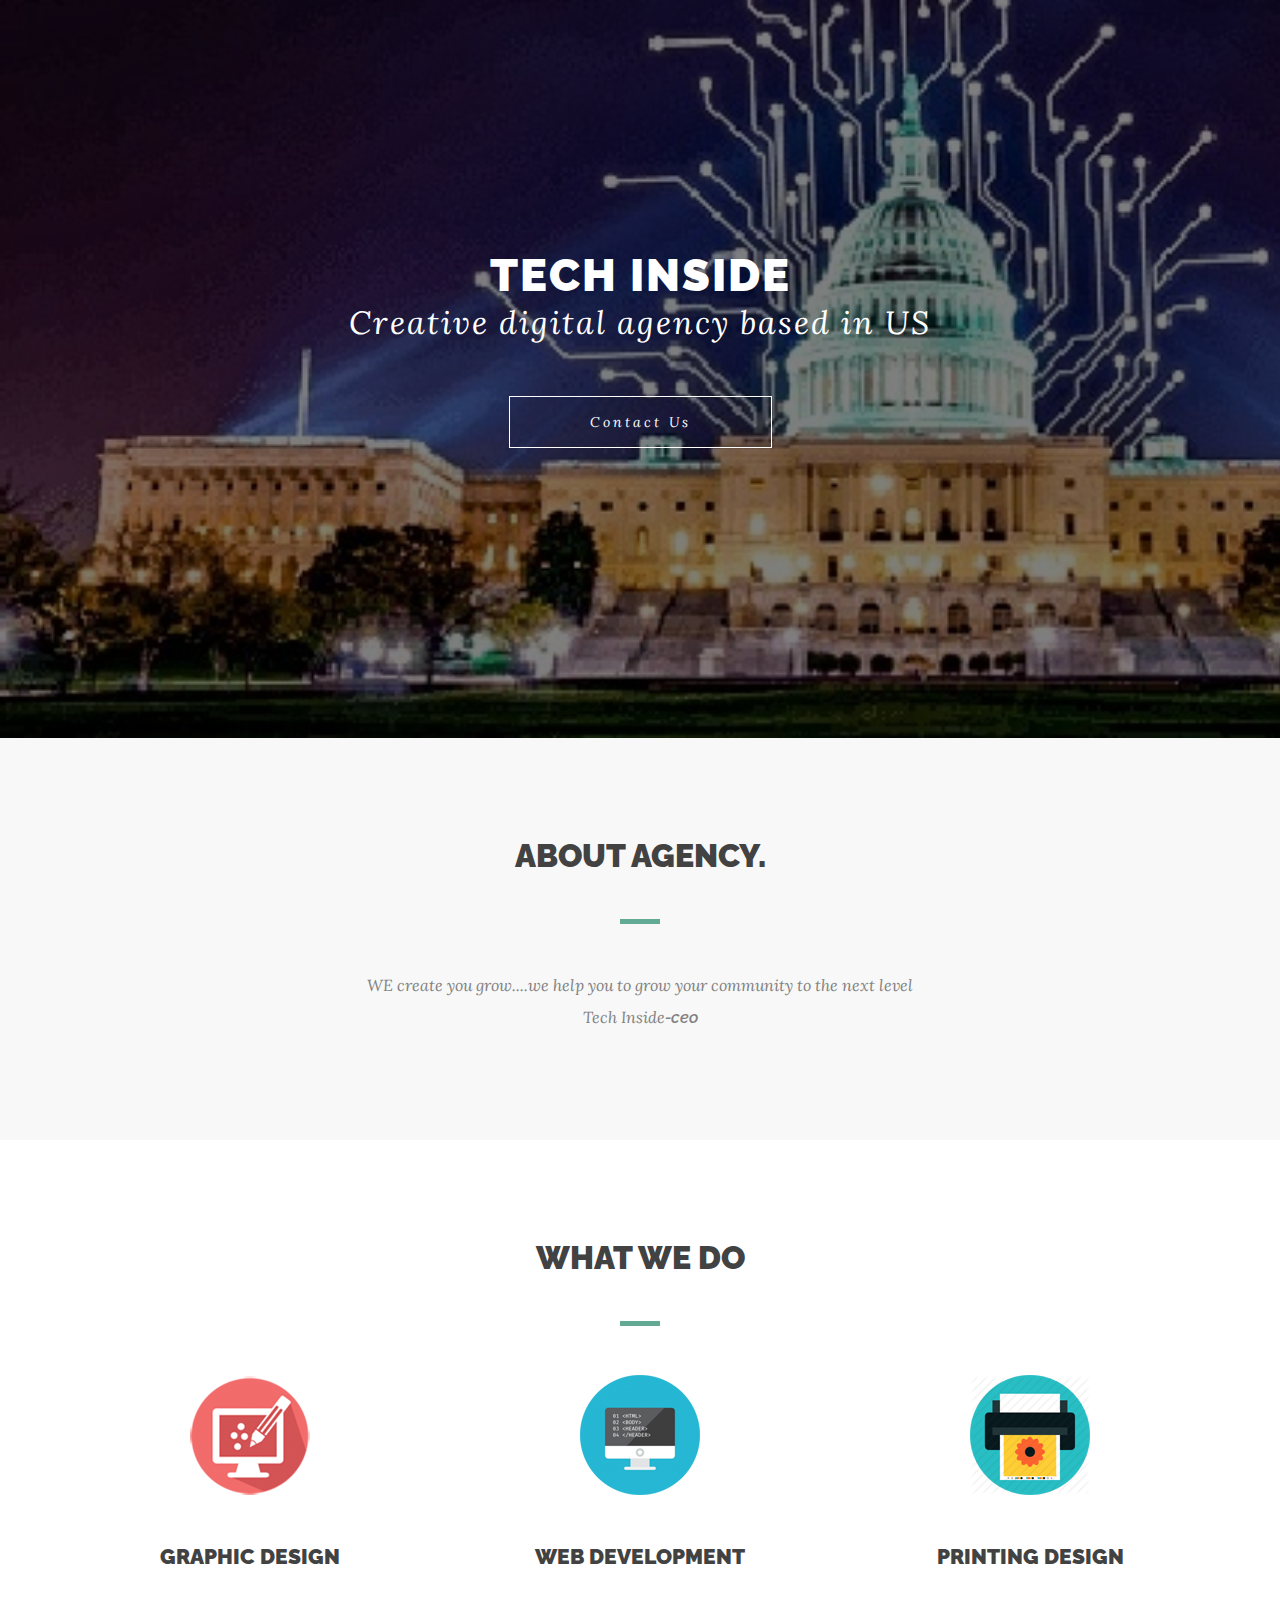
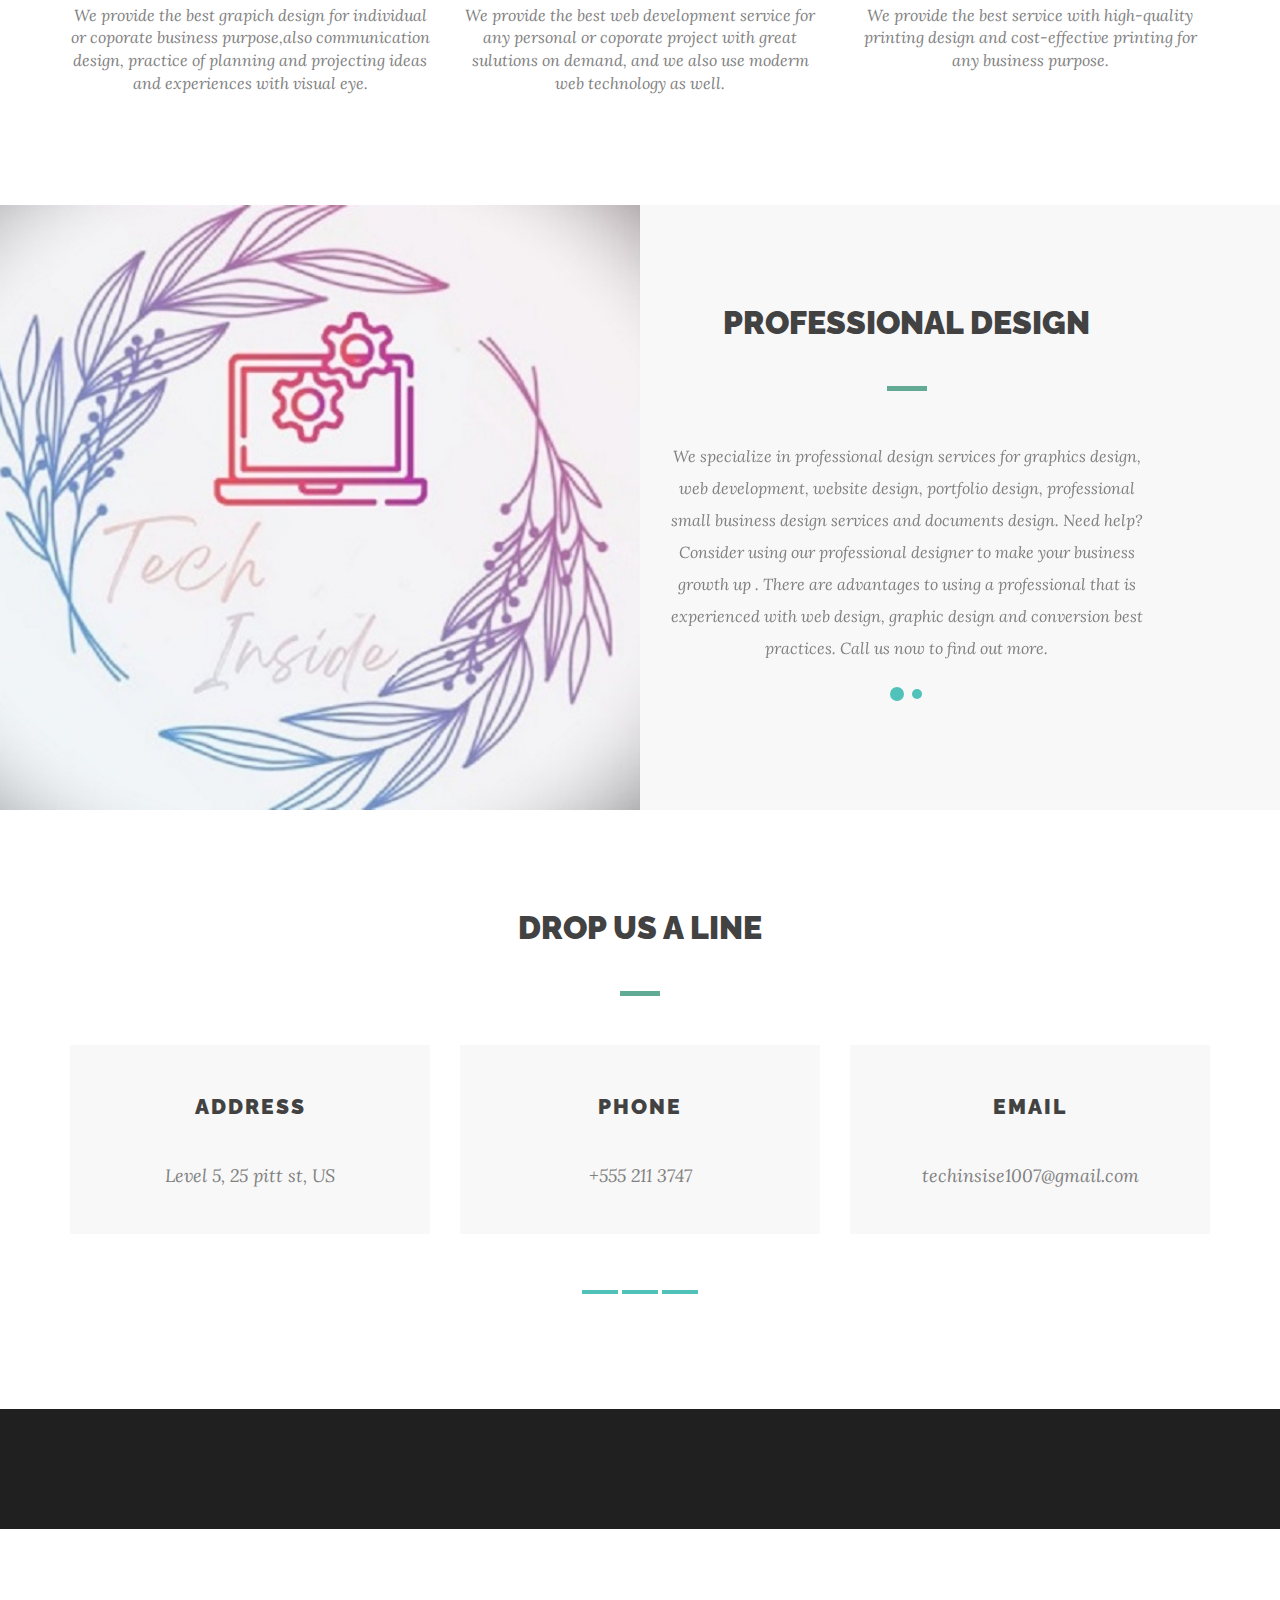
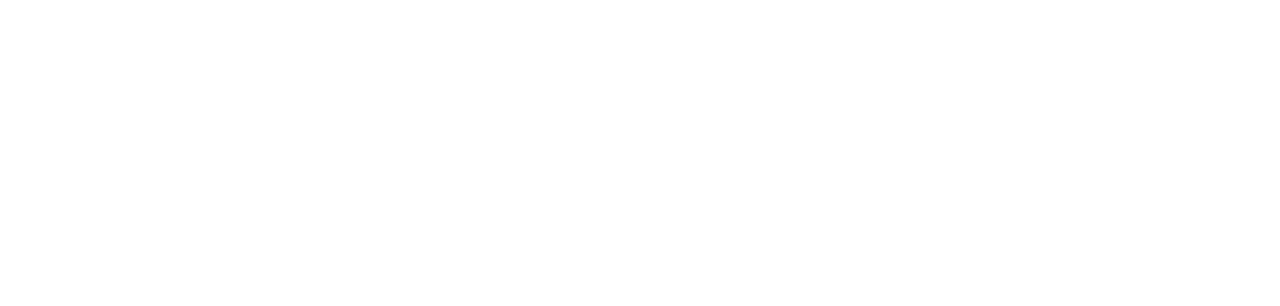
==== Website/index.html @ 8a3dfcd0 "scriptech changes" ====
<!DOCTYPE html>
<html lang="en">
    <head>
        <meta charset="utf-8">
        <meta http-equiv="X-UA-Compatible" content="IE=edge">
        <meta name="viewport" content="width=device-width, initial-scale=1">

        <title>Tech Inside | Home</title>

        <link href="assets/css/bootstrap.min.css" rel="stylesheet">
        <link href="assets/css/bootstrap-theme.min.css" rel="stylesheet">

        <link href="assets/css/owl.carousel.css" rel="stylesheet">
        <link href="assets/css/owl.theme.default.min.css" rel="stylesheet">

        <link href="assets/css/magnific-popup.css" rel="stylesheet">

        <link href="assets/css/style.css" rel="stylesheet">


        <!--[if lt IE 9]>
        <script src="https://oss.maxcdn.com/html5shiv/3.7.3/html5shiv.min.js"></script>
        <script src="https://oss.maxcdn.com/respond/1.4.2/respond.min.js"></script>
        <![endif]-->
    </head>
    <body>
        <div id="menu-item" class="menu-item hide-menu">
            <div class="container">
                <ul>
                    <a href="index.html"><li>home</li></a>
                    <a href="#about"><li>about</li></a>
                    <a href="#contact"><li>contact</li></a>
                    <a href="elements.html"><li>Employee Portal</li>
                    </a>
                </ul>
            </div>
        </div>
        <div class="main">
            <header class="bg-img header">
                <nav class="navbar navbar-default navbar-ubutia">
                    <div class="container">
                        <div class="navigation-bar">
                            <div class="row">
                                <div class="col-xs-6">
                                    <div class="logo"></div>
                                </div>
                                <div class="col-xs-6 text-right">
                                    <div class="menu m">
                                        <a href="#"><span class="ion-navicon _ion-android-menu"></span></a>
                                    </div>
                                </div>
                            </div>
                        </div>
                    </div>
                </nav>
                <div class="container">
                    <div class="row">
                        <div class="intro-box">
                            <div class="intro">
                              <h1>Tech Inside</h1>
                                <p>Creative digital agency based in US</p>
                                <a class="btn ubutia-btn" href="#contact">Contact Us</a>
                            </div>
                        </div>
                    </div>
                </div>
            </header>
            <section id="about" class="about section">
                <div class="container">
                    <div class="row">
                            <div class="col-sm-8 col-sm-offset-2">
                            <h2 class="title">About agency.                            </h2>
                            <p>WE create you grow....we help you to grow your community to the next level</p>
                            <p>Tech Inside<span>-ceo</span> </p>
                        </div>
                    </div>
                </div>
            </section>
            <section class="purpose section">
                <div class="container">
                    <h2 class="title">What we do</h2>
                    <div class="row">
                        <div class="col-sm-4">
                            <div class="ubutia-card">
                                <div class="ubutia-card-header">
                                    <div class="card-icon">
                                        <span class="graphic-design" aria-hidden="true"></span>
                                    </div>
                                </div>
                                <div class="ubutia-card-content">
                                    <h3>Graphic Design</h3>
                                    <p>
                                       We provide the best grapich design for individual or coporate business purpose,also communication design, practice of planning and projecting ideas and experiences with visual eye.
                                    </p>
                                </div>
                            </div>
                        </div>
                        <div class="col-sm-4">
                            <div class="ubutia-card">
                                <div class="ubutia-card-header">
                                    <div class="card-icon">
                                        <span class="webdevelopment" aria-hidden="true"></span>
                                    </div>
                                </div>
                                <div class="ubutia-card-content">
                                    <h3>Web Development</h3>
                                    <p>
                                        We provide the best web development service for any personal or coporate project with great sulutions on demand, and we also use moderm web technology as well.
                                    </p>
                                </div>
                            </div>
                        </div>
                        <div class="col-sm-4">
                            <div class="ubutia-card">
                                <div class="ubutia-card-header">
                                    <div class="card-icon">
                                        <span class="printing" aria-hidden="true"></span>
                                    </div>
                                </div>
                                <div class="ubutia-card-content">
                                    <h3>Printing Design</h3>
                                    <p>
                                        We provide the best service with high-quality printing design and cost-effective printing for any business purpose.
                                    </p>
                                </div>
                            </div>
                        </div>
                    </div>
                </div>
            </section>
            <section id="expertise" class="expert">
                <div class="container-fluid">
                    <div class="row">
                        <div class="col-sm-6 bg-img">
                            <div></div>
                        </div>
                        <div class="col-sm-5 section">
                            <h2 class="title">Professional Design</h2>
                            <div id="expert-slider" class="owl-carousel">
                                <div class="item">
                                    <p>
                                       We specialize in professional design services for graphics design, web development, website design, portfolio design, professional small business design services and documents design. Need help? Consider using our professional designer to make your business growth up . There are advantages to using a professional that is experienced with web design, graphic design and conversion best practices. Call us now to find out more.
                                    </p>
                                </div>
                                <div class="item">
                                    <p>
                                         We specialize in professional design services for graphics design, web development, website design, portfolio design, professional small business design services and documents design. Need help? Consider using our professional designer to make your business growth up . There are advantages to using a professional that is experienced with web design, graphic design and conversion best practices. Call us now to find out more.
                                    </p>
                                </div>
                            </div>
                        </div>
                    </div>
                </div>
            </section>
            <section id="contact" class="contact section">
                <div class="container">
                    <h2 class="title">Drop us a line</h2>
                    <div class="row">
                        <div class="col-sm-4">
                            <div class="ubutia-card">
                                <div class="ubutia-card-header">
                                        <span class="fa fa-map-o" aria-hidden="true"></span>
                                </div>
                                <div class="ubutia-card-content">
                                    <h3>Address</h3>
                                    <p>
                                        Level 5, 25 pitt st, US
                                    </p>
                                </div>
                            </div>
                        </div>
                        <div class="col-sm-4">
                            <div class="ubutia-card">
                                <div class="ubutia-card-header">
                                        <span class="fa fa-phone" aria-hidden="true"></span>
                                </div>
                                <div class="ubutia-card-content">
                                    <h3>Phone</h3>
                                    <p>
                                        +555 211 3747
                                    </p>
                                </div>
                            </div>
                        </div>
                        <div class="col-sm-4">
                            <div class="ubutia-card">
                                <div class="ubutia-card-header">
                                        <span class="fa fa-paper-plane" aria-hidden="true"></span>
                                </div>
                                <div class="ubutia-card-content">
                                    <h3>Email</h3>
                                    <p>
                                        techinsise1007@gmail.com
                                    </p>
                                </div>
                            </div>
                        </div>
                        <div class="col-sm-12">
                            <div class="social-icons">
                                <ul>
                                    <a href="#"><li><span class="ion-social-facebook"></span></li></a>
                                    <a href="#"><li><span class="ion-social-twitter"></span></li></a>
                                    <a href="#"><li><span class="ion-social-pinterest"></span></li></a>
                                </ul>
                            </div>
                        </div>
                    </div>
                </div>
            </section>
            <footer class="footer">
                <div class="container">
                    <div class="row"></div>
                </div>
            </footer>
        </div>

        <script src="assets/js/jquery-3.1.1.js"></script>
        <script src="assets/js/bootstrap.min.js"></script>
        <script src="assets/js/owl.carousel.min.js"></script>
        <script src="assets/js/jquery.magnific-popup.js"></script>
        <script src="assets/js/script.js"></script>
    </body>
</html>
---- Website/assets/css/style.css ----
@import 'https://fonts.googleapis.com/css?family=Lora:400,400i,700|Raleway:300,600,700,900';
@import 'https://code.ionicframework.com/ionicons/2.0.1/css/ionicons.min.css';
/*Global Settings*/
body{
	font-family: 'Lora', serif;
}
h1, h2, h3, h4, h5, h6{
	font-family: 'Raleway', sans-serif;
	text-transform: uppercase;
	font-weight: 900;
	color: #424242;
	margin-bottom: 35px;
	margin-top: 0;
}
h1{
	font-size: 45px;
}
h2{
	font-size: 32px;
}
h3{
	font-size: 21px;
}
p{
	font-size: 16px;
	font-style: italic;
	color: #818181;
}
a{
	transition: all 0.3s ease-in-out;
}
section{
	text-align: center;
}
.blockquote p{
	font-size: 32px;
	line-height: 45px;
	padding-left: 30px;
	border-left: 3px solid #424242;
	color: #424242;
}

.title{
	position: relative;
	margin-bottom: 100px;
}
.title:after{
	content: '';
	height: 5px;
	width: 40px;
	background-color: #62aa94;
	position: absolute;
	top: 81px;
	left: calc(50% - 20px);
}

/*Bootstrap*/
.navbar-ubutia{
	background-image: none;
	background-color: transparent;
	margin-bottom: 0;
	border-radius: 0;
	border-color: transparent;
	transition: all 0.3s ease-in-out;
}
.form-control option{
	color: #424242;
}
.form-control{
	border-radius: 0;
	padding: 25px;
    font-size: 18px;
    font-style: italic;
    background-color: transparent;
    color: #424242;
    margin-bottom: 30px;
	border-color: #51c2b9;
}
.form-control:focus{
	border-color: #51c2b9;
	box-shadow: inset 0 1px 1px rgba(0,0,0,.075),0 0 8px rgba(81, 194, 185, 0.6);
}
.form-control::-webkit-input-placeholder {
    color: #fff;
}
.form-control:-moz-placeholder { /* Firefox 18- */
    color: #fff;  
}
.form-control::-moz-placeholder {  /* Firefox 19+ */
    color: #fff;  
}
.form-control:-ms-input-placeholder {  
    color: #fff;  
}

.element .form-control::-webkit-input-placeholder {
    color: #424242;
}
.element .form-control:-moz-placeholder { /* Firefox 18- */
    color: #424242;  
}
.element .form-control::-moz-placeholder {  /* Firefox 19+ */
    color: #424242;  
}
.element .form-control:-ms-input-placeholder {  
    color: #424242;  
}




/*Helper class*/
.mt80{
	margin-top: 80px;
}
.mb80{
	margin-bottom: 80px;
}
.mr60{
	margin-right: 60px;
}
.bg-img{
	background-size: cover;
	background-repeat: no-repeat;
	position: relative;
}
.bg-img div{
	z-index: 1;
	position: relative;
}
.bg-img:after{
	position: absolute;
	content: '';
	height: 100%;
	width: 100%;
	background-color: rgba(0, 0, 0, 0.5);
	left: 0;
	top: 0;
}
.section{
	padding: 100px 0;
}
.ubutia-icon{
	background:transparent url(../images/logo.png) no-repeat;
    width: 187px;
    height: 68px;
	display:block;
}
.graphic-design{
	background:transparent url(../images/graphic-design.png) no-repeat;
    width: 120px;
    height: 120px;
	display:block;
}
.webdevelopment{
	background:transparent url(../images/webdevelopment.png) no-repeat;
    width: 120px;
    height: 120px;
	display:block;
}
.printing{
	background:transparent url(../images/printing.png) no-repeat;
    width: 120px;
    height: 120px;
	display:block;
}
.play-icon{
	background:transparent url(../images/video-play-icon.png) no-repeat;
    width: 70px;
    height: 69px;
	display:block;
}
/*ubutia Card*/
.ubutia-card{
	text-align: center;
	/*margin-bottom: 45px;*/
}
.ubutia-card .ubutia-card-header{
	margin-bottom: 45px;
}
.ubutia-card .ubutia-card-header .card-icon{
	border-radius: 100%;
	display: inline-block;
	height: 120px;
	width: 120px;
	line-height: 120px;
	position: relative;
}


/*Button*/
.ubutia-btn{
	border-color: #51c2b9;
	font-style: italic;
	color: #51c2b9;
	border-radius: 0;
	letter-spacing: 3px;
	padding: 15px 80px;
	margin-bottom: 30px;
	background-color: transparent;
	transition: all 0.3s ease-in-out;
}
.ubutia-btn:hover{
	background-color: #51c2b9;
	color: #fff;
}
.solid{
	background-color: #51c2b9;
	color: #fff;
}
.solid:hover{
	background-color: #fff;
	color: #51c2b9;
}
.small-btn{
	padding: 10px 130px;
}

/*Element page*/
.element .navigation-bar{
	border-bottom: 1px solid rgba(0, 0, 0, 0.2);
}
.element .navigation-bar a{
	color: #424242;
}
.element .dark-bar{
	background-color: #fff;
}
.element .menu:after{
	color: #424242;
}
.element .title:after{
	left: 0;
	top: 60px;
}
.headings p{
	margin-bottom: 80px;
}
.social-icons ul{
	text-align: center;
	padding-left: 0;
	display: inline-block;
}
.social-icons ul a li{
	display: inline-block;
	list-style-type: none;
    border: 2px solid #51c2b9;
    margin-right: 10px;
    background-color: #51c2b9;
    color: #fff;
	font-size: 18px;
    line-height: 32px;
    width: 36px;
}
.social-icons ul a li:last-child{
	margin-right: 0;
}
.social-icons ul a:hover li{
	color: #51c2b9;
	background-color: #fff;
}








/*Navigation*/
#menu-item{
	transition: all 0.3s ease-in-out;
}
.menu-item{
	background-color: #1a1a1a;
	text-align: center;
	font-size: 16px;
	text-transform: uppercase;
}
.menu-item ul{
	padding-left: 0;
	margin-bottom: 0;
}
.menu-item ul a li{
	padding: 15px 0;
	list-style-type: none;
	color: #fff;
	border-bottom: 1px solid rgba(255, 255, 255, 0.2);
}
.menu-item ul a:hover li{
	color: #51c2b9;
	text-decoration: none;
}
.hide-menu{
	margin-top: -377px;
}
.show-menu{
	margin-top: 0;
}
.dark-bar{
	background-color: #424242;
	background-image: none;
}
.navigation-bar{
	border-bottom: 1px solid rgba(255, 255, 255, 0.2);
	padding: 15px 0;
	font-size: 30px;
}
.navigation-bar a{
	color: #fff;
}
.menu{
	position: relative;
	display: inline-block;
}

.menu:after{
	position: absolute;
	left: -65px;
	top: 10px;
	color: #fff;
	font-size: 16px;
}
.m:after{
	content: 'MENU';
}
.c:after{
	content: 'CLOSE';
}


/*Home page*/
.header{
	background-image: url(../images/1.jpg);
	height: 100vh;
	position: relative;
	min-height: 659px;
}

.intro-box{
	height: 100vh;
	display: table;
	text-align: center;
	width: 100%;
}
.intro{
	display: table-cell;
	vertical-align: middle;
}
.header h1{
	margin: 0;
}
.header h1, .header p{
	color: #fff;
	letter-spacing: 2px;
}
.header p{
	font-size: 32px;
	padding-top: 0;
	padding-bottom: 40px;
}
.header .ubutia-btn{
	border-color: #fff;
	color: #fff;
}
.header .ubutia-btn:hover{
	background-color: #fff;
	color: #424242;
}

.about{
	background-color: #f8f8f8;
}
.about img{
	margin: 30px auto;
	display: block;
}
.about span{
	font-family: 'Raleway';
	font-weight: 600;
}

.expert{
	background-color: #f8f8f8;
}
.expert p{
	line-height: 200%;
}
.expert .bg-img{
	background-image: url(../images/2.jpg);
	background-position-x: 85%;
	height: 100%;
}
.expert .bg-img:after{
	display: none;
}
.expert .section{
	padding-left: 30px;
	padding-right: 30px;
}


.ubutia-quote{
	background-image: url(../images/3.jpg);
	/*padding: 120px 0;*/
	color: #fff;
	font-style: italic;
}
.ubutia-quote p{
	font-size: 32px;
	color: #fff;
}
.ubutia-quote .quote{
	margin-bottom: 40px;
}
.ubutia-quote .author{
	font-size: 21px;
	margin-bottom: 40px;
}
.watch{
	background-image: url(../images/7.jpg);
	font-style: italic;
	font-size: 32px;
	color: #fff;
	padding: 150px 0;
}
.watch a{
	border: 2px solid #fff;
	margin-left: 10px;
	margin-right: 10px;
	line-height: 70px;
	border-radius: 100%;
	width: 70px;
	height: 70px;
	padding: 0;
	font-size: 21px;
	color: #fff;
}
.watch a:hover, .watch a:active, .watch a:focus{
	background-color: #fff;
	color: #424242;
}

.subscribe{
	background-image: url(../images/11.jpg);
}
.subscribe .ubutia-btn{
	margin-bottom: 0;
	color: #424242;
	font-weight: 700;
	border-color: #fff;
	background-color: #fff;
}
.subscribe .ubutia-btn:hover{
	background-color: transparent;
	color: #fff;
}
.subscribe p{
	color: #fff;
	font-size: 32px;
	margin-bottom: 35px;
}
.subscribe .form-control{
    width: 320px;
    margin-bottom: 0;
    border-color: #fff;
    color: #fff;
}

.contact .ubutia-card{
	background-color: #f8f8f8;
	padding: 35px 0;
	transition: all 0.3s ease-in-out;
	margin-bottom: 45px;
}
/*.contact .ubutia-card:hover{
	box-shadow: 0px 4px 2px rgba(17, 17, 17, 0.3);
}*/
.contact .ubutia-card .ubutia-card-header{
	margin-bottom: 15px;
	font-size: 21px;
	color: #51c2b9;
}
.contact .ubutia-card .ubutia-card-content h3{
	letter-spacing: 2px;
	margin-bottom: 45px;
}
.contact .ubutia-card .ubutia-card-content h3:after{
	top: 40px;
}
.contact .ubutia-card .ubutia-card-content p{
	font-size: 18px;
}
.footer{
	background-color: #202020;
	text-align: center;
	padding: 60px 0;
}
.footer span{
	color: #51c2b9;
}
.footer p{
	font-size: 21px;
	color: #fff;
	margin-bottom: 0;
}
.footer a{
	color: #fff;
}




/*animations*/
.ubutia-card .ubutia-card-header .card-icon:after{
	transition: all 0.3s ease-in-out;
}
.ubutia-card:hover .ubutia-card-header .card-icon:after{
	height: 120px;
	width: 120px;
	top: -1px;
	left: -1px;
}
.owl-theme .owl-dots .owl-dot span{
	background-color: #51c2b9;
	margin: 5px;
}
.owl-theme .owl-dots .owl-dot.active span, .owl-theme .owl-dots .owl-dot:hover span{
	background-color: #51c2b9;
	height: 14px;
	width: 14px;
	margin: 3px;
}




@media (max-width: 767px){
	.ubutia-card{
		margin-bottom: 60px;
	}
}
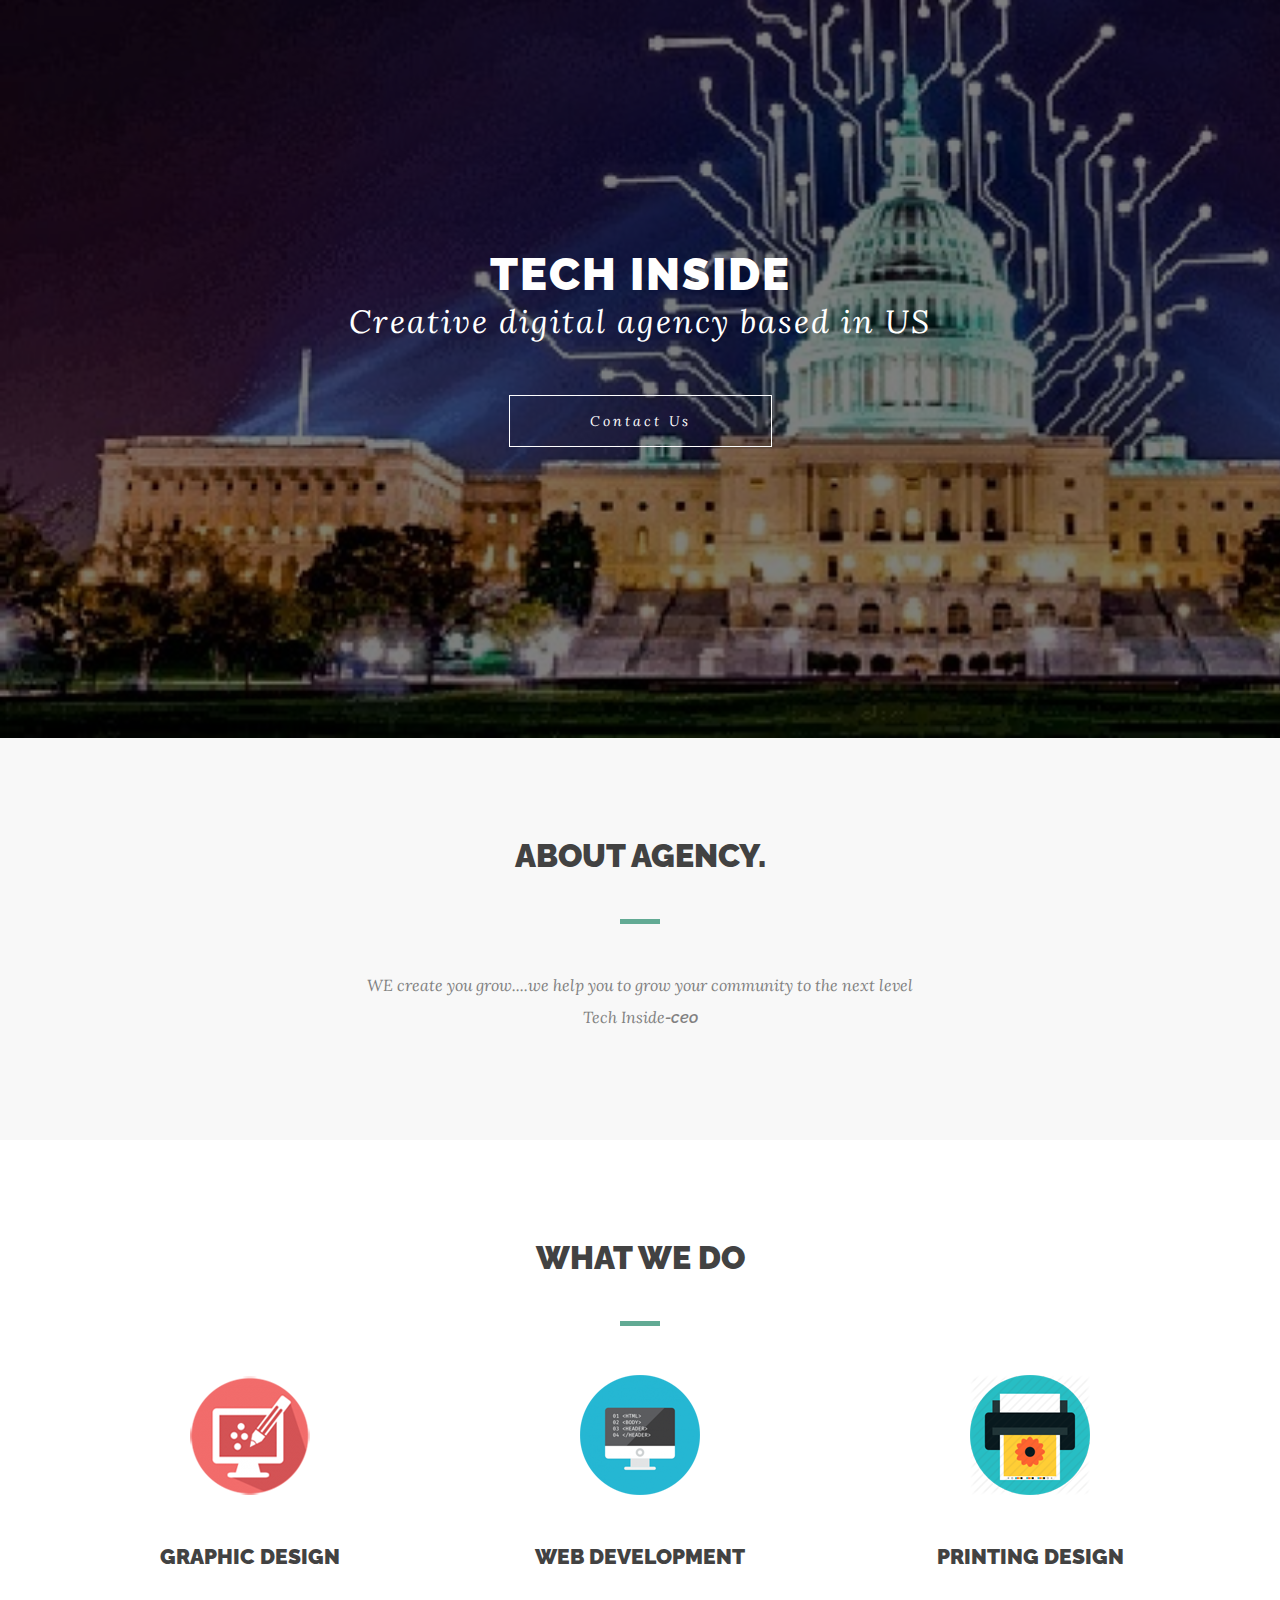
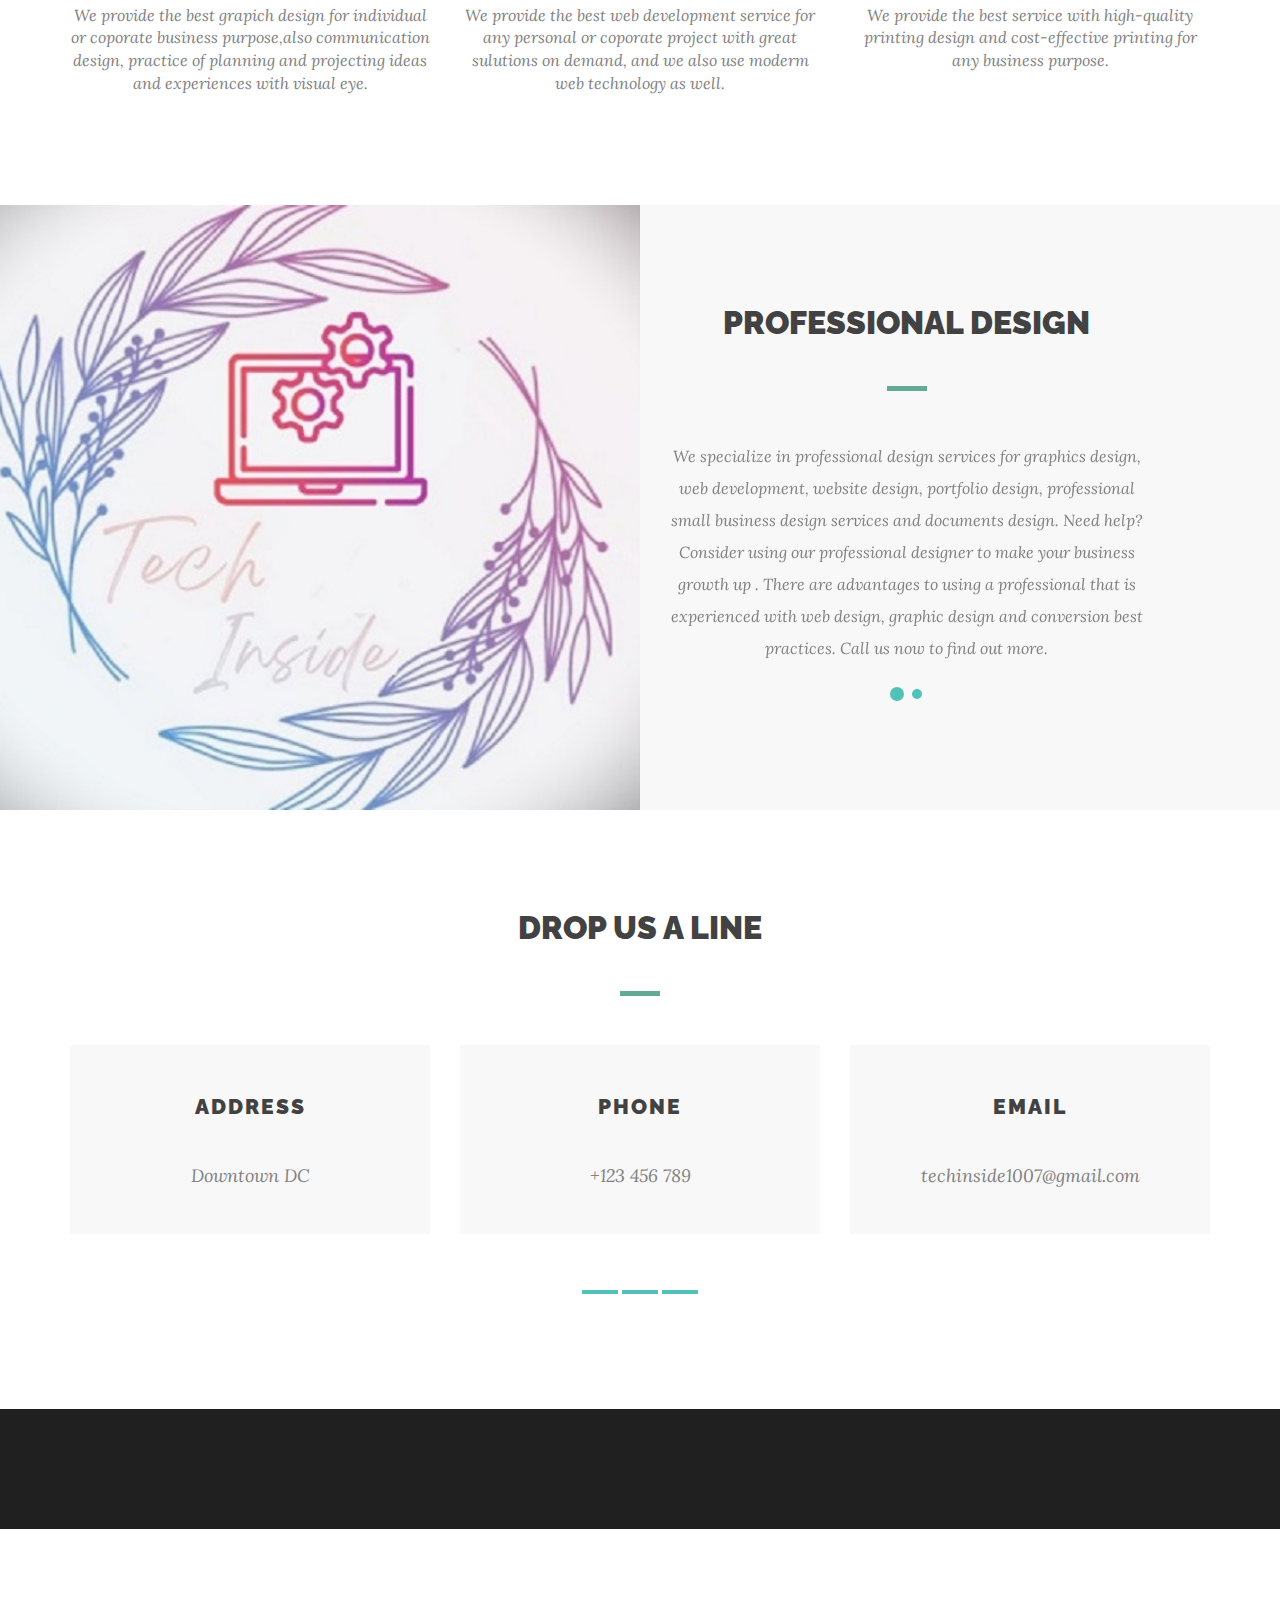
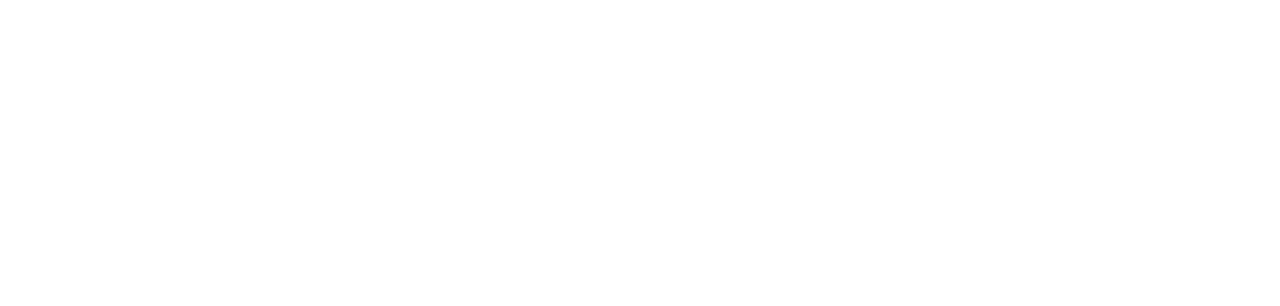
==== commit 830b937f: "edits" ====
--- a/Website/index.html
+++ b/Website/index.html
@@ -44,7 +44,7 @@
                                 <div class="col-xs-6">
                                     <div class="logo"></div>
                                 </div>
-                                <div class="col-xs-6 text-right">
+                                <div class="col-xs-6 text-left">
                                     <div class="menu m">
                                         <a href="#"><span class="ion-navicon _ion-android-menu"></span></a>
                                     </div>
@@ -164,7 +164,7 @@
                                 <div class="ubutia-card-content">
                                     <h3>Address</h3>
                                     <p>
-                                        Level 5, 25 pitt st, US
+                                        Downtown DC
                                     </p>
                                 </div>
                             </div>
@@ -177,7 +177,7 @@
                                 <div class="ubutia-card-content">
                                     <h3>Phone</h3>
                                     <p>
-                                        +555 211 3747
+                                        +123 456 789
                                     </p>
                                 </div>
                             </div>
@@ -190,7 +190,7 @@
                                 <div class="ubutia-card-content">
                                     <h3>Email</h3>
                                     <p>
-                                        techinsise1007@gmail.com
+                                        techinside1007@gmail.com
                                     </p>
                                 </div>
                             </div>
--- a/Website/assets/css/style.css
+++ b/Website/assets/css/style.css
@@ -227,7 +227,7 @@
 	background-color: #fff;
 }
 .element .menu:after{
-	color: #424242;
+	color: #000000;
 }
 .element .title:after{
 	left: 0;
@@ -272,7 +272,7 @@
 	transition: all 0.3s ease-in-out;
 }
 .menu-item{
-	background-color: #1a1a1a;
+	background-color: #ffffff;
 	text-align: center;
 	font-size: 16px;
 	text-transform: uppercase;
@@ -284,7 +284,7 @@
 .menu-item ul a li{
 	padding: 15px 0;
 	list-style-type: none;
-	color: #fff;
+	color: #000000;
 	border-bottom: 1px solid rgba(255, 255, 255, 0.2);
 }
 .menu-item ul a:hover li{
@@ -298,16 +298,18 @@
 	margin-top: 0;
 }
 .dark-bar{
-	background-color: #424242;
+	background-color: #ffffff;
 	background-image: none;
 }
-.navigation-bar{
-	border-bottom: 1px solid rgba(255, 255, 255, 0.2);
+.navigation-bar{	
+	border-bottom: black;
 	padding: 15px 0;
 	font-size: 30px;
+	position: absolute;
+	left: -750px;
 }
 .navigation-bar a{
-	color: #fff;
+	color: black;
 }
 .menu{
 	position: relative;
@@ -316,16 +318,16 @@
 
 .menu:after{
 	position: absolute;
-	left: -65px;
+	left: -750px;
 	top: 10px;
-	color: #fff;
+	color: #000000;
 	font-size: 16px;
 }
 .m:after{
-	content: 'MENU';
+	content: '';
 }
 .c:after{
-	content: 'CLOSE';
+	content: '';
 }
 
 
